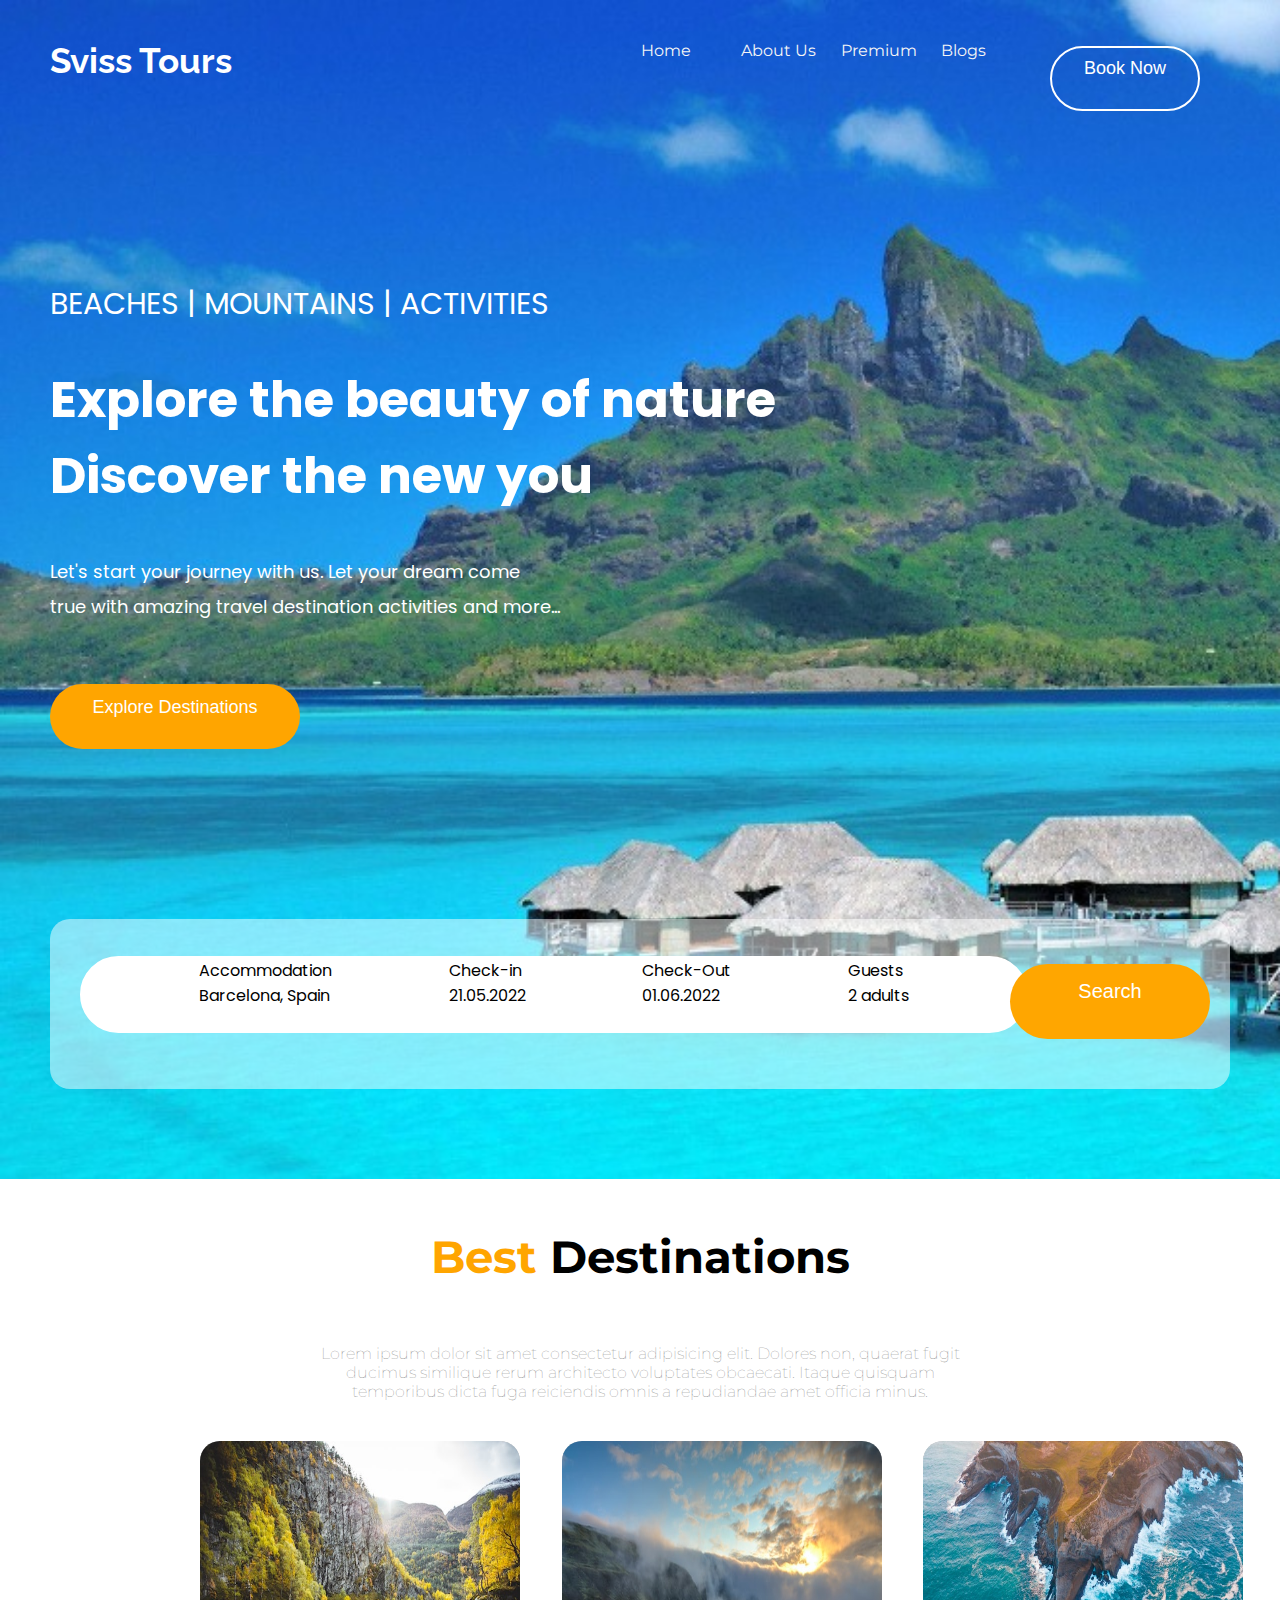
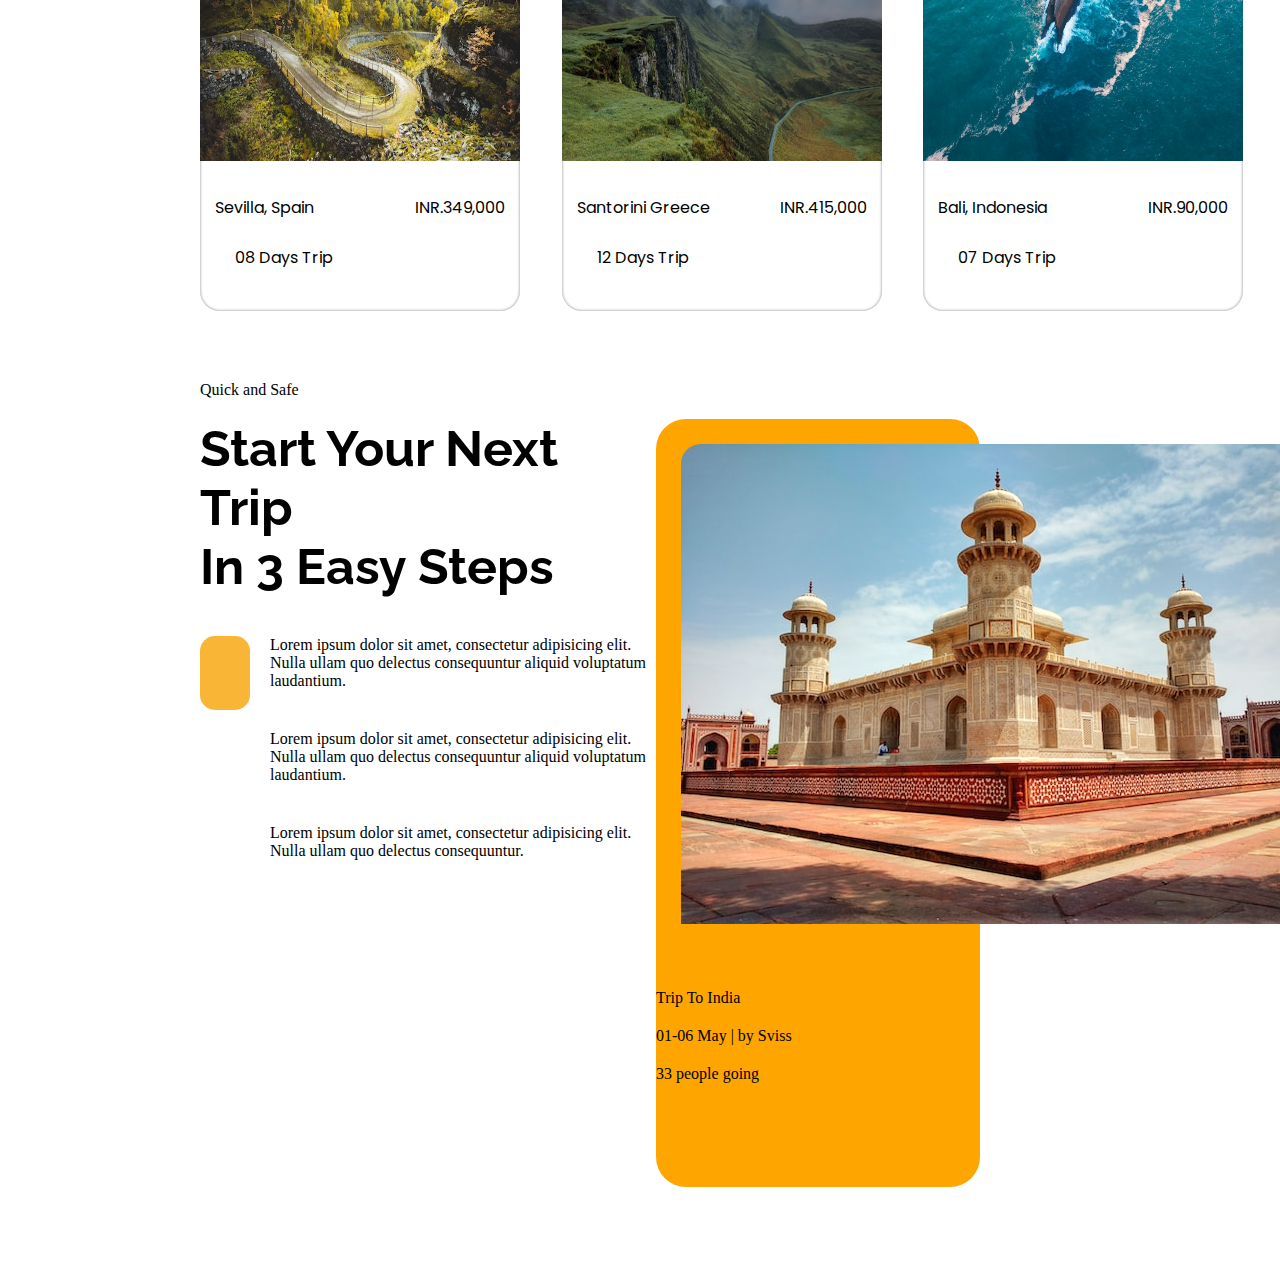
==== class-project/Sviss Tours/index.html @ 3bf160c0 "class-project" ====
<!DOCTYPE html>
<html lang="en">
<head>
    <meta charset="UTF-8">
    <meta http-equiv="X-UA-Compatible" content="IE=edge">
    <meta name="viewport" content="width=device-width, initial-scale=1.0">
    <link rel="preconnect" href="https://fonts.googleapis.com">
    <link rel="preconnect" href="https://fonts.gstatic.com" crossorigin>
    <link href="https://fonts.googleapis.com/css2?family=Montserrat:wght@600&family=Poppins:wght@500&family=Raleway&display=swap" rel="stylesheet">
    <script src="https://kit.fontawesome.com/2e8a0d7be3.js" crossorigin="anonymous"></script>
   
    <link rel="stylesheet" href="./style.css">
    <title>Sviss Tours</title>
</head>
<body>
    <div class="body">
        <header>
            <div class="nav-container">
                <div class="logo">
                    <h3>
                        Sviss Tours
                    </h3>
                </div>

                <div class="menu-container">
                    <ul >
                        <li>Home</li>
                        <li>About Us</li>
                        <li>Premium</li>
                        <li>Blogs</li>
                    </ul>
                </div>

                <div class="book-now-container">
                    <button>
                        Book Now
                    </button>
                </div>
            </div>
        </header>
        <section>
            <div class="main-container">
                <div class="main-header">
                    <p>
                        BEACHES | MOUNTAINS | ACTIVITIES
                    </p>

                    <h1>
                        Explore the beauty of nature <br>
                        Discover the new you 
                    </h1>

                    <p class="text-content">
                        Let's start your journey with us. Let your dream come <br>
                        true with amazing travel destination activities and more...
                    </p>
                </div>

                <div class="btn-1">
                    <button>
                        Explore Destinations
                    </button>
                </div>

                <div class="search-container">
                        
                        <div class="buttom-bar-link">
                                
                                <div>
                                    
                                    <p >Accommodation</p>
                                    <p >Barcelona, Spain</p>
                            
                                </div>
                            

                                <div>
                                    <p>Check-in</p>
                                    <p>21.05.2022</p>
                                </div>
                                
                            
                                <div>
                                    <p>Check-Out</p>
                                    <p>01.06.2022</p>
                            
                                </div>
                        
                                

                                 <div>
                                    <p>Guests</p>
                                    <p>2 adults</p>
                                 </div>
                                
                            
                        </div>
                            

                    <div class="search-button">
                        <button >
                            Search
                        </button>
                    </div>
                </div>
            </div>

           
        </section> 
    </div>

    <div class="sec-header">
        <div class="main-header">
            <h2><span style="color:orange;">Best</span> Destinations</h2>
        </div>

        <div class="sec-content">
            Lorem ipsum dolor sit amet consectetur adipisicing elit. Dolores non, quaerat fugit ducimus similique rerum architecto voluptates obcaecati. 
            Itaque quisquam temporibus dicta fuga reiciendis omnis a repudiandae amet officia minus.
        </div>
    </div>

    <div class="sec-container">
        <div class="container-1">
            <div>
                <img  class="img-style" src="./assests/madara-parma-5lgC0sAa6Gg-unsplash.jpg" alt="">
            </div>
            <div class="container-1-content">
                <p>Sevilla, Spain</p>
                <p> INR.349,000</p>
            </div>
            <div class="container-1-content-2">
                <i class="fa-solid fa-location-arrow"></i>
                <p>08 Days Trip</p>
            </div>     
        </div>
        <div class="container-1">
            <div>
                <img class="img-style" src="./assests/v2osk-1Z2niiBPg5A-unsplash.jpg" alt="">
            </div>
            <div class="container-1-content">
                <p>Santorini Greece</p>
                <p>INR.415,000</p>
            </div>
            <div class="container-1-content-2">
                <i class="fa-solid fa-location-arrow"></i>
                <p>12 Days Trip</p>
            </div>          
        </div>
        <div class="container-1"> 
            <div>
                <img class="img-style" src="./assests/willian-justen-de-vasconcellos-8sHZE1CXG4w-unsplash.jpg" alt="">
            </div>
            <div class="container-1-content">
                <p>Bali, Indonesia</p>
                <p>INR.90,000</p>
            </div>
            <div class="container-1-content-2">
                <i class="fa-solid fa-location-arrow"></i>
                <p>07 Days Trip</p>
            </div>           
        </div>
    </div>

    <p class="sub-heading">Quick and Safe</p>

    <div class="container-3">

        <div class="heading">
            <div>
                <h2>Start Your Next Trip<br>In 3 Easy Steps</h2>
            </div>

            <div class="trip-content">
                <div class="icons-1">
                    <i class="fa fa-light fa-location-dot"></i>
                </div>
                <div class="text-container">
                    Lorem ipsum dolor sit amet, consectetur adipisicing elit. <br>Nulla ullam quo delectus consequuntur aliquid voluptatum laudantium.
                </div>
            </div>
            <div class="trip-content">
                <div>
                    <i class="fa fa-light fa-credit-card"></i>
                </div>
                <div class="text-container">
                    Lorem ipsum dolor sit amet, consectetur adipisicing elit. <br>Nulla ullam quo delectus consequuntur aliquid voluptatum laudantium.
                </div>
            </div>
            <div class="trip-content">
                <div>
                    <i class="fa fa-light fa-van-shuttle"></i>
                </div>
                <div class="text-container">
                    Lorem ipsum dolor sit amet, consectetur adipisicing elit. <br>Nulla ullam quo delectus consequuntur.
                </div>
            </div>
        </div>

        <div class="img-india">
            <div class="img-india-container">
                <img class="img-india-style" src="./assests/shreshth-gupta-7-RDFPniALI-unsplash.jpg" alt="">
            </div>
            
            <div>
                <p>Trip To India</p>
            <p>01-06 May | by Sviss</p>
            <i class="fa fa-solid fa-location-arrow"></i>
            <i class="fa-solid fa-location-arrow"></i>
            <i class="fa-solid fa-location-arrow"></i>
            <p>33 people going</p>
            </div>
            
            <div>
                <img src="./Sviss Tours/assests/Capture.JPG" alt="">
            </div>

        </div>
    </div>
    
    <footer></footer>
</body>
</html>
---- class-project/Sviss Tours/style.css ----
*{
    margin: 0;
    padding-bottom: 20px;
    
}
/* 
font-family: 'Montserrat', sans-serif;
font-family: 'Poppins', sans-serif;
font-family: 'Raleway', sans-serif; */

.body{
    background-image: url(./assests/background\ image.jpeg);
    background-size: cover;
    padding-bottom: 50px;
    
    
}

.nav-container{
    display: flex;
    flex-direction: row;
    justify-content: space-between;
    padding: 40px;
    align-items:center;

}

.logo{
    font-family: 'Raleway', sans-serif;
    color: white;
    font-size: 30px;
    padding-left: 10px;
    cursor: pointer;
}

.menu-container{
    font-family: 'Montserrat', sans-serif;
    color: whitesmoke;   
}

.menu-container ul{  
    
    list-style: none;
    display: grid;
    grid-template-columns: 100px 100px 100px 100px;
    padding-left: 400px;
    cursor: pointer;
    
}

.book-now-container{
    width: 150px;
    height: 50px;
    margin-right: 40px;
}

.book-now-container button{
    width: 150px;
    height: 65px;
    font-size: large;
    background-color: transparent;
    border-radius: 65px;
    border: 2px solid white;
    color: white;
    cursor: pointer;
}


.main-container{

    margin-top: 100px;
    margin-left: 50px;
    font-family: 'Poppins', sans-serif;
    color: white;
    font-weight: light;
}

.main-container h1 {
    margin-top: 15px;
    font-size: 50px;
}

.text-content{
    margin-top: 20px;
    font-size: 18px;
    line-height: 35px;
}

/* .btn-1{
    margin-top: 10px;
    background-color: orange;
    display: inline-block;
    padding: 20px;
    padding-right: 50px;
} */

.btn-1 button{
    width: 250px;
    height: 65px;
    background-color: orange;
    border-radius: 80px;
    color: white;
    margin-top: 20px;
    border: none;
    font-size: 18px;
}

.search-container{
    /* background-color: orange; */
    display: flex;
    justify-content: space-between;
    align-items: center;
    margin-top: 150px;
    margin-right: 50px;
    height: 150px;
    border-radius: 20px;
    background-color: rgba(255, 255, 255, 0.5);
    border: none;
    /* opacity: 0.5; */
    position: relative;
}


.buttom-bar-link{
    width: 80%;
    height: 30%;
    display: flex;
    flex-direction: row;
    background-color: white;
    border: 2px solid white;
    border-radius: 50px;
    color: black;
    padding-top: 10px;
    padding-bottom: 18px;
    /* padding-right: 300px;  */
    justify-content: space-evenly;
    margin-left: 30px;
    line-height: 5px;
}

/* .option-one{
    display: flex;
    flex: 1;
} */

.search-button{
    width: 200px;
    height: 75px;
    
    border-radius: 80px;
    
    margin-top: 20px;
    border: none;
    margin-right: 20px;
    
    position: absolute;
    right: 0;
    
}

.search-button button{
    width: 100%;
    height: 100%;
    border-radius: 80px;
    background-color: rgb(255, 166, 0);
    border: none;
    color: white;
    font-size: 20px;
    margin-top: 7px;
    letter-spacing: 0.4eeeem;

}

.sec-header{
    font-family: 'Montserrat', sans-serif;
    display: flex;
    flex-direction: column;
    /* justify-content: center; */
    align-items: center;
    margin-top: 50px;
}

.main-header{
    font-size: 30px;
}

.sec-content{
    max-width: 50%;
    text-align: center;
    font-weight: lighter;
    color: gray;
    margin-top: 20px;
}

.sec-container{
    margin-left: 200px ;
    display: flex;
    justify-content: space-between; 
    display: grid;
    grid-template-columns: 1fr 1fr 1fr;
    column-gap: 5px;
    

    
    
}

.container-1{
    height: 450px;
    width: 320px;
    border-radius: 20px;

    box-shadow: inset 0px 0px 3px rgba(0, 0, 0, 0.5);;
      
}

.img-style{
    width: 100%;
    height: 320px;
    border-top-left-radius: 20px;
    border-top-right-radius: 20px;
}

.container-1-content{
    display: flex;
    justify-content:space-between;
    margin-left: 15px;
    margin-right: 15px;
    margin-bottom: 0;
    margin-top: -10px;
    font-family: 'Poppins', sans-serif;
}

.container-1-content-2{
    display: flex;
    margin-left: 15px;
    margin-top: -15px;
}

.container-1-content-2 p{
    margin-left: 20px;
    font-family: 'Poppins', sans-serif;
    
}

/* #fa-solid fa-location-arrow{

} */


.container-3{
    /* background-color: lightblue; */
    display: flex;
    justify-content: space-evenly;
    margin-left: 200px;
}

/* .heading{
    
} */

.sub-heading{
    margin-left: 200px;
    margin-top: 50px;
}

.heading h2{
    font-family: 'Raleway', sans-serif;
    font-size: 50px;
    font-weight: 2em;
    
}

/* .fa-thin fa-location-dot{
    background-color: orange;
} */

.img-india{
    background-color: orange;
    width: 30%;
    height: 15%;
    margin-right: 300px;
    border-radius: 30px;
}

.img-india-container{
    width: 40%;
    height: 40%;
    display: flex;
    margin: 25px;
}

.trip-content{
    display: grid;
    grid-template-columns: 50px 1fr;
}

.img-india-style{
    width: 0.5;
    border-radius: 20px;
}

.icons-1{
    background-color: rgb(249, 181, 53);
    display: flex;
    justify-content: center;
    /* flex-direction: row; */
    align-items: center;
    border-radius: 15px;
    
}

.text-container{
    margin-left: 20px;
}
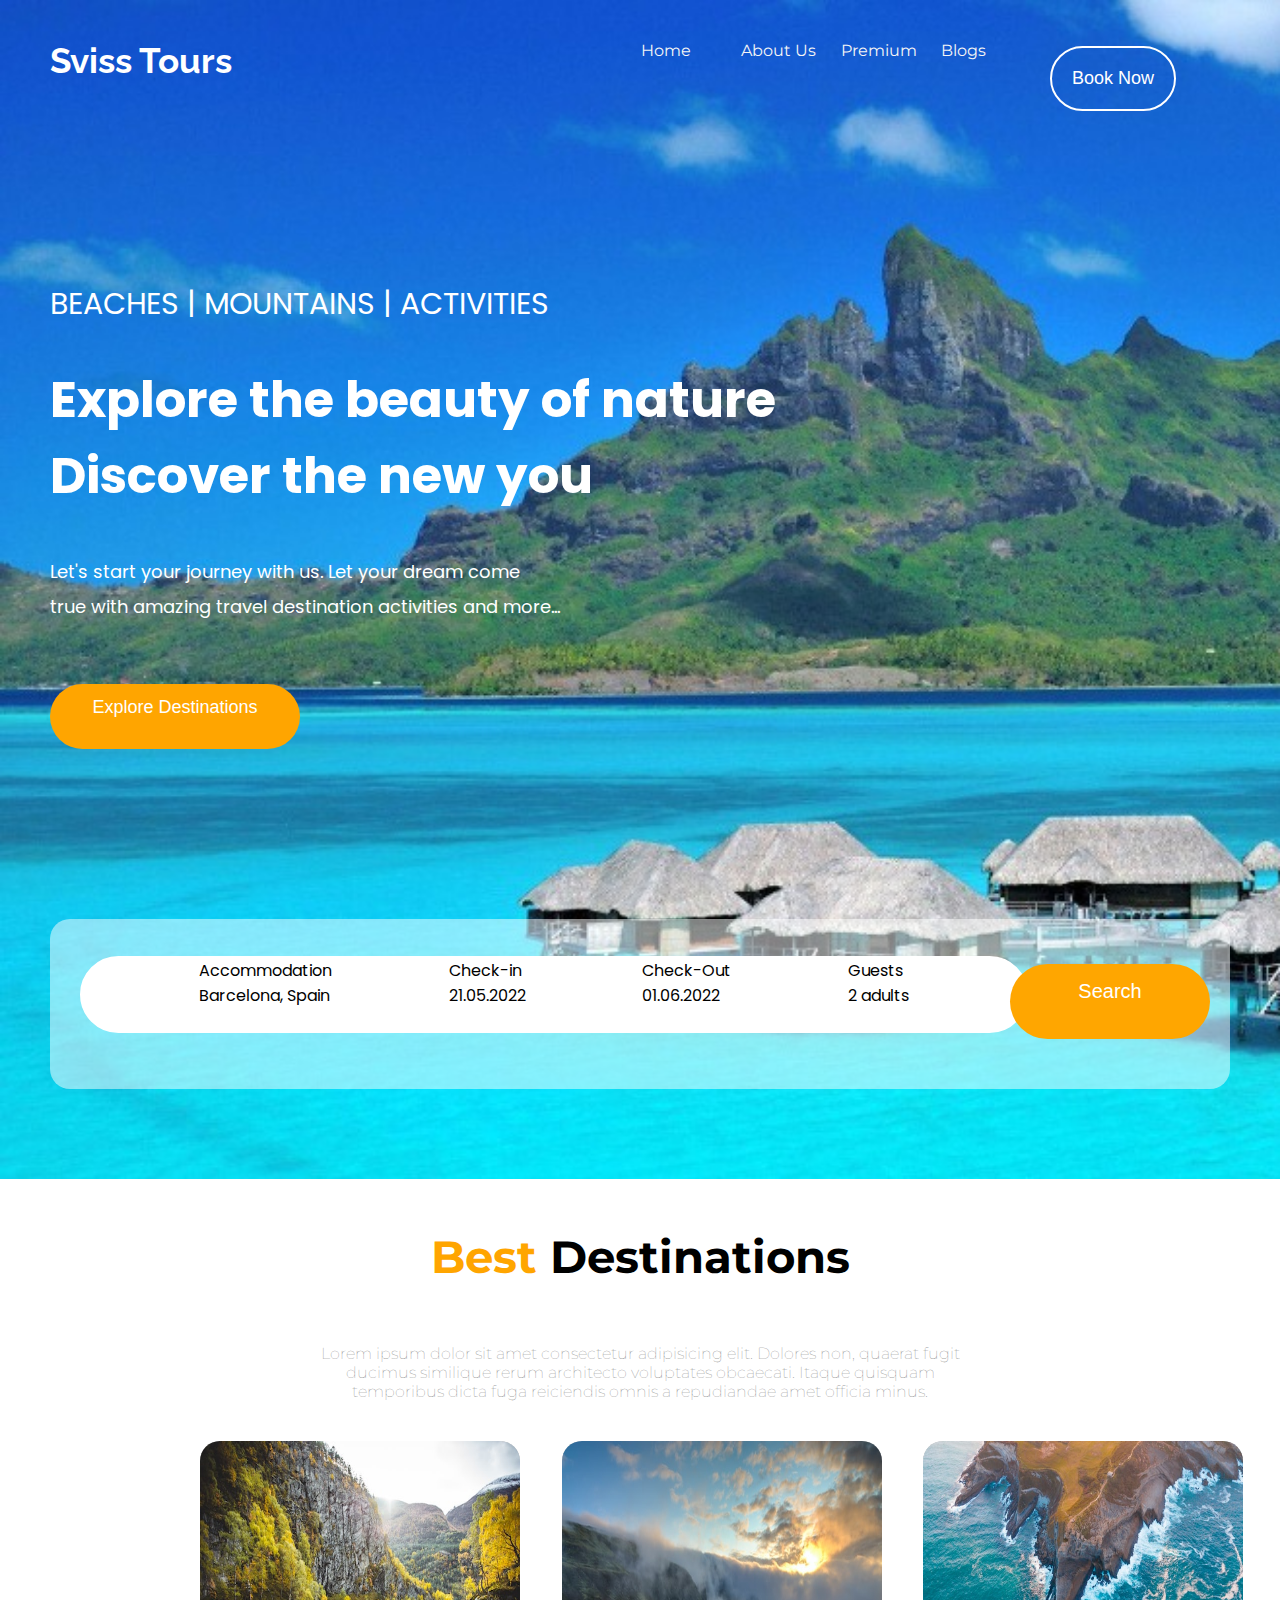
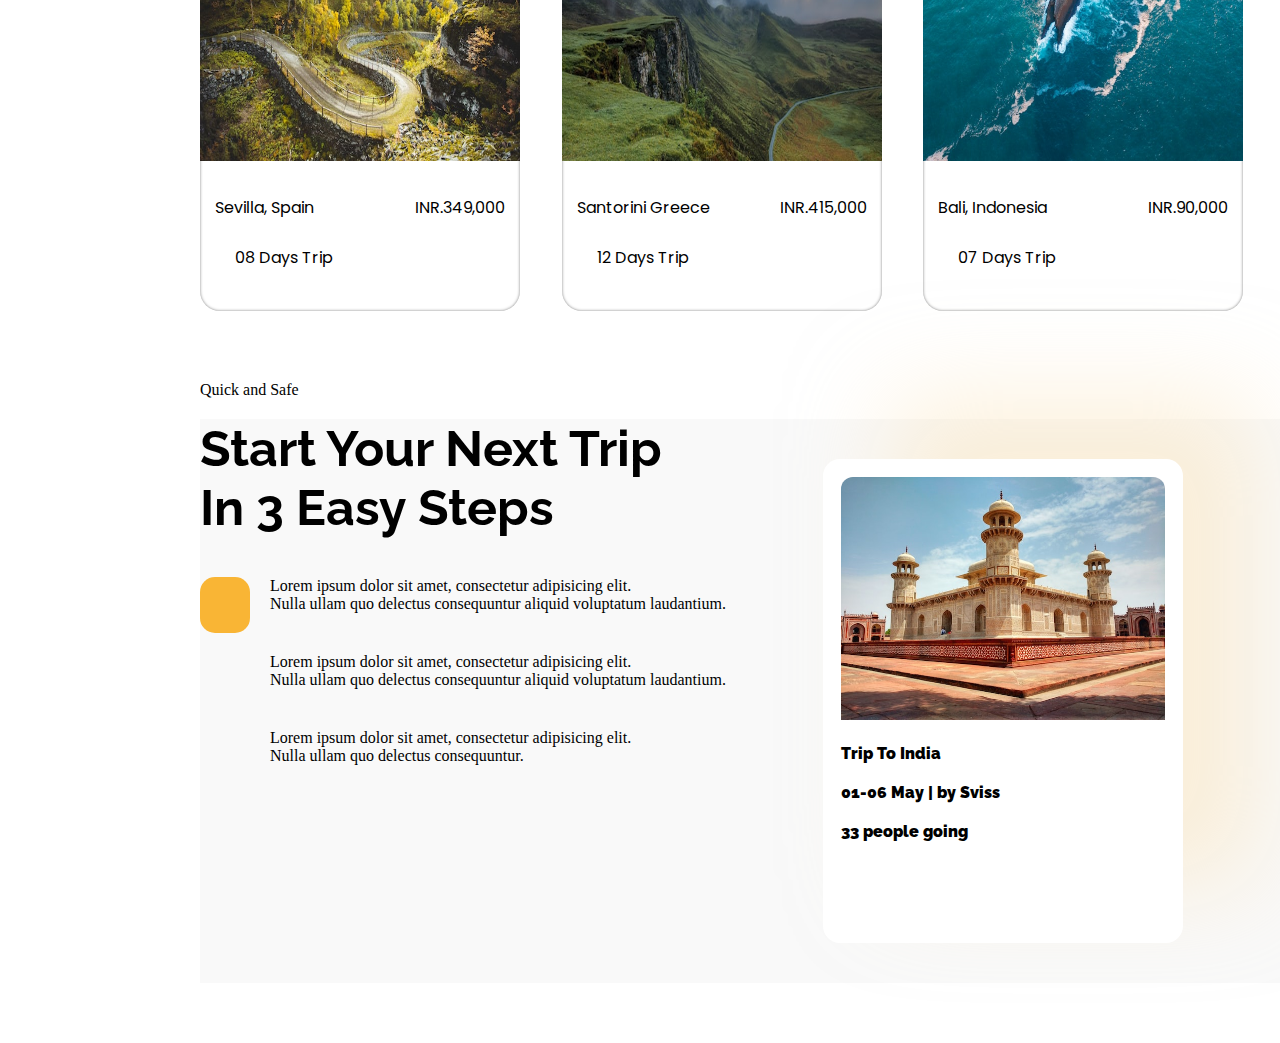
==== commit 43b9d400: "Sviss-Tours" ====
--- a/class-project/Sviss Tours/index.html
+++ b/class-project/Sviss Tours/index.html
@@ -197,24 +197,24 @@
             </div>
         </div>
 
-        <div class="img-india">
-            <div class="img-india-container">
-                <img class="img-india-style" src="./assests/shreshth-gupta-7-RDFPniALI-unsplash.jpg" alt="">
-            </div>
+        <div class="img-india-container">
+            <div class="img-india-card">
+                <img src="./assests/shreshth-gupta-7-RDFPniALI-unsplash.jpg" alt="">
             
-            <div>
-                <p>Trip To India</p>
-            <p>01-06 May | by Sviss</p>
-            <i class="fa fa-solid fa-location-arrow"></i>
-            <i class="fa-solid fa-location-arrow"></i>
-            <i class="fa-solid fa-location-arrow"></i>
-            <p>33 people going</p>
-            </div>
             
-            <div>
-                <img src="./Sviss Tours/assests/Capture.JPG" alt="">
-            </div>
-
+                <div class="india-text">
+                    <p>Trip To India</p>
+                    <p>01-06 May | by Sviss</p>
+                    <i class="fa fa-solid fa-location-arrow"></i>
+                    <i class="fa-solid fa-location-arrow"></i>
+                    <i class="fa-solid fa-location-arrow"></i>
+                    <p>33 people going</p>
+                </div>
+            
+                <div>
+                    <img src="./Sviss Tours/assests/Capture.JPG" alt="">
+                </div>
+            </div>
         </div>
     </div>
     
--- a/class-project/Sviss Tours/style.css
+++ b/class-project/Sviss Tours/style.css
@@ -36,6 +36,8 @@
 .menu-container{
     font-family: 'Montserrat', sans-serif;
     color: whitesmoke;   
+    display: flex;
+    align-items: center;
 }
 
 .menu-container ul{  
@@ -55,8 +57,9 @@
 }
 
 .book-now-container button{
-    width: 150px;
-    height: 65px;
+    /* width: 150px;
+    height: 15px; */
+    padding: 20px;
     font-size: large;
     background-color: transparent;
     border-radius: 65px;
@@ -253,6 +256,7 @@
     display: flex;
     justify-content: space-evenly;
     margin-left: 200px;
+    background-color: rgb(249, 249, 249);
 }
 
 /* .heading{
@@ -271,11 +275,30 @@
     
 }
 
+.trip-content{
+    display: grid;
+    grid-template-columns: 50px 1fr;
+}
+
+.icons-1{
+    background-color: rgb(249, 181, 53);
+    display: flex;
+    justify-content: center;
+    
+    align-items: center;
+    border-radius: 15px;
+    
+}
+
+.text-container{
+    margin-left: 20px;
+} 
+
 /* .fa-thin fa-location-dot{
     background-color: orange;
 } */
 
-.img-india{
+/* .img-india{
     background-color: orange;
     width: 30%;
     height: 15%;
@@ -290,26 +313,37 @@
     margin: 25px;
 }
 
-.trip-content{
-    display: grid;
-    grid-template-columns: 50px 1fr;
-}
+
 
 .img-india-style{
     width: 0.5;
     border-radius: 20px;
 }
 
-.icons-1{
-    background-color: rgb(249, 181, 53);
-    display: flex;
-    justify-content: center;
-    /* flex-direction: row; */
-    align-items: center;
-    border-radius: 15px;
-    
-}
-
-.text-container{
-    margin-left: 20px;
-}
+*/
+
+.img-india-container{
+    max-width: 360px;
+    margin: 0 auto;
+    position: relative;
+
+}
+
+.img-india-card{
+    margin-top: 40px;
+    background-color: hsl(0, 0%, 100%);
+    padding: 18px;
+    border-radius: 17px;
+    background-color: white;
+    box-shadow: 70px -60px 100px rgba(251, 227, 183, 0.5);
+}
+
+.img-india-card img{
+    width: 100%;
+    border-radius: 12px;
+}
+
+.india-text p{
+    font-family: 'Raleway', sans-serif;
+    font-weight: 900;
+}
